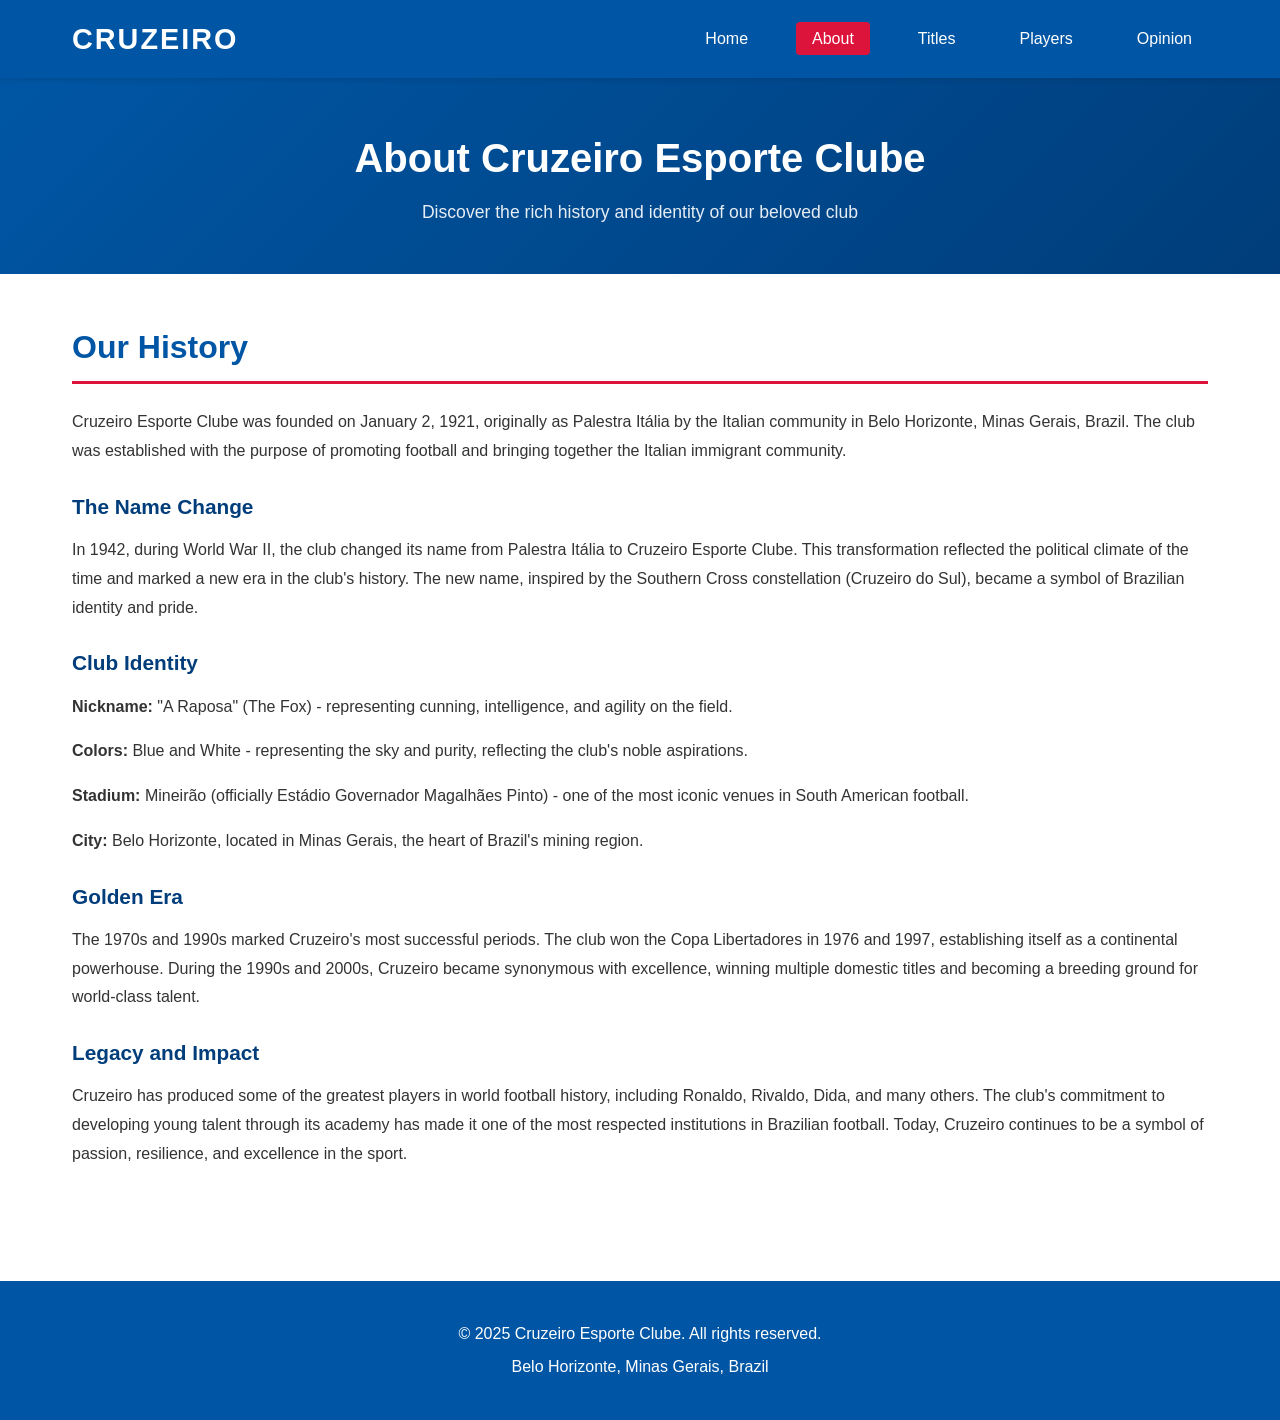
==== about.html @ c29976f2 "Initial commit: Cruzeiro Esporte Clube website" ====
<!DOCTYPE html>
<html lang="en">
<head>
    <meta charset="UTF-8">
    <meta name="viewport" content="width=device-width, initial-scale=1.0">
    <title>About - Cruzeiro Esporte Clube</title>
    <link rel="stylesheet" href="styles.css">
</head>
<body>
    <nav class="navbar">
        <div class="nav-container">
            <div class="logo">
                <h1>CRUZEIRO</h1>
            </div>
            <ul class="nav-menu">
                <li><a href="index.html" class="nav-link">Home</a></li>
                <li><a href="about.html" class="nav-link active">About</a></li>
                <li><a href="titles.html" class="nav-link">Titles</a></li>
                <li><a href="players.html" class="nav-link">Players</a></li>
                <li><a href="opinion.html" class="nav-link">Opinion</a></li>
            </ul>
        </div>
    </nav>

    <section class="page-header">
        <h1>About Cruzeiro Esporte Clube</h1>
        <p>Discover the rich history and identity of our beloved club</p>
    </section>

    <section class="content-section">
        <div class="content-wrapper">
            <h2>Our History</h2>
            <p>Cruzeiro Esporte Clube was founded on January 2, 1921, originally as Palestra Itália by the Italian community in Belo Horizonte, Minas Gerais, Brazil. The club was established with the purpose of promoting football and bringing together the Italian immigrant community.</p>
            
            <h3>The Name Change</h3>
            <p>In 1942, during World War II, the club changed its name from Palestra Itália to Cruzeiro Esporte Clube. This transformation reflected the political climate of the time and marked a new era in the club's history. The new name, inspired by the Southern Cross constellation (Cruzeiro do Sul), became a symbol of Brazilian identity and pride.</p>
            
            <h3>Club Identity</h3>
            <p><strong>Nickname:</strong> "A Raposa" (The Fox) - representing cunning, intelligence, and agility on the field.</p>
            <p><strong>Colors:</strong> Blue and White - representing the sky and purity, reflecting the club's noble aspirations.</p>
            <p><strong>Stadium:</strong> Mineirão (officially Estádio Governador Magalhães Pinto) - one of the most iconic venues in South American football.</p>
            <p><strong>City:</strong> Belo Horizonte, located in Minas Gerais, the heart of Brazil's mining region.</p>
            
            <h3>Golden Era</h3>
            <p>The 1970s and 1990s marked Cruzeiro's most successful periods. The club won the Copa Libertadores in 1976 and 1997, establishing itself as a continental powerhouse. During the 1990s and 2000s, Cruzeiro became synonymous with excellence, winning multiple domestic titles and becoming a breeding ground for world-class talent.</p>
            
            <h3>Legacy and Impact</h3>
            <p>Cruzeiro has produced some of the greatest players in world football history, including Ronaldo, Rivaldo, Dida, and many others. The club's commitment to developing young talent through its academy has made it one of the most respected institutions in Brazilian football. Today, Cruzeiro continues to be a symbol of passion, resilience, and excellence in the sport.</p>
        </div>
    </section>

    <footer class="footer">
        <p>&copy; 2025 Cruzeiro Esporte Clube. All rights reserved.</p>
        <p>Belo Horizonte, Minas Gerais, Brazil</p>
    </footer>
</body>
</html>
---- styles.css ----
/* ========================================
   CRUZEIRO ESPORTE CLUBE - STYLESHEET
   ======================================== */

* {
    margin: 0;
    padding: 0;
    box-sizing: border-box;
}

:root {
    --primary-blue: #0056A4;
    --secondary-blue: #003D7A;
    --accent-red: #DC143C;
    --white: #FFFFFF;
    --light-gray: #F5F5F5;
    --dark-gray: #333333;
    --text-color: #333333;
    --border-color: #E0E0E0;
}

/* ========================================
   GENERAL STYLES
   ======================================== */

html {
    scroll-behavior: smooth;
}

body {
    font-family: 'Segoe UI', Tahoma, Geneva, Verdana, sans-serif;
    line-height: 1.6;
    color: var(--text-color);
    background-color: var(--white);
}

a {
    text-decoration: none;
    color: inherit;
    transition: all 0.3s ease;
}

/* ========================================
   NAVIGATION BAR
   ======================================== */

.navbar {
    background-color: var(--primary-blue);
    padding: 1rem 0;
    position: sticky;
    top: 0;
    z-index: 100;
    box-shadow: 0 2px 5px rgba(0, 0, 0, 0.1);
}

.nav-container {
    max-width: 1200px;
    margin: 0 auto;
    padding: 0 2rem;
    display: flex;
    justify-content: space-between;
    align-items: center;
}

.logo h1 {
    color: var(--white);
    font-size: 1.8rem;
    font-weight: bold;
    letter-spacing: 2px;
}

.nav-menu {
    display: flex;
    list-style: none;
    gap: 2rem;
}

.nav-link {
    color: var(--white);
    font-weight: 500;
    padding: 0.5rem 1rem;
    border-radius: 4px;
    transition: background-color 0.3s ease;
}

.nav-link:hover,
.nav-link.active {
    background-color: var(--accent-red);
    color: var(--white);
}

/* ========================================
   HERO SECTION
   ======================================== */

.hero {
    display: flex;
    align-items: center;
    justify-content: space-between;
    max-width: 1200px;
    margin: 0 auto;
    padding: 4rem 2rem;
    gap: 3rem;
}

.hero-content {
    flex: 1;
}

.hero-content h2 {
    font-size: 2.5rem;
    color: var(--primary-blue);
    margin-bottom: 0.5rem;
    font-weight: bold;
}

.tagline {
    font-size: 1.3rem;
    color: var(--accent-red);
    font-weight: 600;
    margin-bottom: 1rem;
}

.description {
    font-size: 1rem;
    color: var(--text-color);
    margin-bottom: 2rem;
    line-height: 1.8;
}

.cta-buttons {
    display: flex;
    gap: 1rem;
    flex-wrap: wrap;
}

.btn {
    padding: 0.8rem 1.5rem;
    font-size: 1rem;
    border-radius: 4px;
    font-weight: 600;
    cursor: pointer;
    transition: all 0.3s ease;
    display: inline-block;
}

.btn-primary {
    background-color: var(--primary-blue);
    color: var(--white);
}

.btn-primary:hover {
    background-color: var(--secondary-blue);
    transform: translateY(-2px);
    box-shadow: 0 4px 8px rgba(0, 86, 164, 0.3);
}

.btn-secondary {
    background-color: var(--accent-red);
    color: var(--white);
}

.btn-secondary:hover {
    background-color: #B01030;
    transform: translateY(-2px);
    box-shadow: 0 4px 8px rgba(220, 20, 60, 0.3);
}

.hero-image {
    flex: 1;
    text-align: center;
}

.hero-image img {
    max-width: 100%;
    height: auto;
    border-radius: 8px;
    box-shadow: 0 4px 15px rgba(0, 0, 0, 0.1);
}

/* ========================================
   HIGHLIGHTS SECTION
   ======================================== */

.highlights {
    background-color: var(--light-gray);
    padding: 3rem 2rem;
    display: grid;
    grid-template-columns: repeat(auto-fit, minmax(250px, 1fr));
    gap: 2rem;
    max-width: 1200px;
    margin: 0 auto;
}

.highlight-card {
    background-color: var(--white);
    padding: 2rem;
    border-radius: 8px;
    box-shadow: 0 2px 8px rgba(0, 0, 0, 0.1);
    text-align: center;
    border-top: 4px solid var(--primary-blue);
    transition: transform 0.3s ease;
}

.highlight-card:hover {
    transform: translateY(-5px);
}

.highlight-card h3 {
    color: var(--primary-blue);
    font-size: 1.3rem;
    margin-bottom: 1rem;
}

.highlight-card p {
    color: var(--text-color);
    line-height: 1.6;
}

/* ========================================
   PAGE HEADER
   ======================================== */

.page-header {
    background: linear-gradient(135deg, var(--primary-blue) 0%, var(--secondary-blue) 100%);
    color: var(--white);
    padding: 3rem 2rem;
    text-align: center;
}

.page-header h1 {
    font-size: 2.5rem;
    margin-bottom: 0.5rem;
}

.page-header p {
    font-size: 1.1rem;
    opacity: 0.9;
}

/* ========================================
   CONTENT SECTION
   ======================================== */

.content-section {
    max-width: 1200px;
    margin: 0 auto;
    padding: 3rem 2rem;
}

.content-wrapper {
    background-color: var(--white);
}

.content-wrapper h2 {
    color: var(--primary-blue);
    font-size: 2rem;
    margin-bottom: 1.5rem;
    border-bottom: 3px solid var(--accent-red);
    padding-bottom: 0.5rem;
}

.content-wrapper h3 {
    color: var(--secondary-blue);
    font-size: 1.3rem;
    margin-top: 1.5rem;
    margin-bottom: 0.8rem;
}

.content-wrapper p {
    color: var(--text-color);
    line-height: 1.8;
    margin-bottom: 1rem;
}

/* ========================================
   TITLES PAGE STYLES
   ======================================== */

.titles-container {
    display: grid;
    grid-template-columns: repeat(auto-fit, minmax(300px, 1fr));
    gap: 2rem;
    margin: 2rem 0;
}

.title-category {
    background-color: var(--light-gray);
    padding: 2rem;
    border-radius: 8px;
    border-left: 5px solid var(--primary-blue);
}

.title-category h3 {
    color: var(--primary-blue);
    margin-bottom: 1rem;
}

.title-list {
    list-style: none;
    margin-bottom: 1rem;
}

.title-list li {
    background-color: var(--white);
    padding: 0.8rem;
    margin-bottom: 0.5rem;
    border-radius: 4px;
    color: var(--text-color);
    font-weight: 500;
    border-left: 3px solid var(--accent-red);
    padding-left: 1rem;
}

.title-count {
    font-weight: bold;
    color: var(--accent-red);
    font-size: 1.1rem;
}

.achievement-highlight {
    background-color: var(--primary-blue);
    color: var(--white);
    padding: 2rem;
    border-radius: 8px;
    margin-top: 2rem;
}

.achievement-highlight h3 {
    color: var(--white);
    margin-bottom: 1rem;
}

.achievement-highlight p {
    color: var(--white);
    line-height: 1.8;
}

/* ========================================
   PLAYERS PAGE STYLES
   ======================================== */

.players-grid {
    display: grid;
    grid-template-columns: repeat(auto-fit, minmax(300px, 1fr));
    gap: 2rem;
    margin: 2rem 0;
}

.player-card {
    background-color: var(--light-gray);
    border-radius: 8px;
    overflow: hidden;
    box-shadow: 0 2px 8px rgba(0, 0, 0, 0.1);
    transition: transform 0.3s ease, box-shadow 0.3s ease;
}

.player-card:hover {
    transform: translateY(-5px);
    box-shadow: 0 4px 12px rgba(0, 86, 164, 0.2);
}

.player-header {
    background-color: var(--primary-blue);
    color: var(--white);
    padding: 1.5rem;
    display: flex;
    justify-content: space-between;
    align-items: center;
}

.player-header h3 {
    color: var(--white);
    margin: 0;
    font-size: 1.3rem;
}

.position {
    background-color: var(--accent-red);
    padding: 0.4rem 0.8rem;
    border-radius: 20px;
    font-size: 0.85rem;
    font-weight: 600;
}

.player-body {
    padding: 1.5rem;
}

.player-description {
    color: var(--text-color);
    line-height: 1.7;
}

.squad-note {
    background-color: var(--accent-red);
    color: var(--white);
    padding: 1.5rem;
    border-radius: 8px;
    margin-top: 2rem;
    text-align: center;
}

/* ========================================
   OPINION PAGE STYLES
   ======================================== */

.opinion-content {
    background-color: var(--light-gray);
    padding: 3rem;
    border-radius: 8px;
}

.opinion-box {
    background-color: var(--white);
    padding: 2rem;
    border-radius: 8px;
    border-left: 5px solid var(--primary-blue);
}

.opinion-box h2 {
    color: var(--primary-blue);
    font-size: 1.8rem;
    margin-bottom: 1.5rem;
}

.opinion-box h3 {
    color: var(--secondary-blue);
    font-size: 1.2rem;
    margin-top: 1.5rem;
    margin-bottom: 0.8rem;
}

.opinion-box p {
    color: var(--text-color);
    line-height: 1.8;
    margin-bottom: 1rem;
    text-align: justify;
}

/* ========================================
   FOOTER
   ======================================== */

.footer {
    background-color: var(--primary-blue);
    color: var(--white);
    text-align: center;
    padding: 2rem;
    margin-top: 3rem;
}

.footer p {
    margin: 0.5rem 0;
}

/* ========================================
   RESPONSIVE DESIGN
   ======================================== */

@media (max-width: 768px) {
    .nav-menu {
        gap: 1rem;
    }

    .nav-link {
        padding: 0.4rem 0.8rem;
        font-size: 0.9rem;
    }

    .hero {
        flex-direction: column;
        padding: 2rem 1rem;
    }

    .hero-content h2 {
        font-size: 1.8rem;
    }

    .cta-buttons {
        flex-direction: column;
    }

    .btn {
        width: 100%;
        text-align: center;
    }

    .page-header h1 {
        font-size: 1.8rem;
    }

    .content-section {
        padding: 2rem 1rem;
    }

    .opinion-content {
        padding: 1rem;
    }

    .opinion-box {
        padding: 1.5rem;
    }

    .titles-container,
    .players-grid {
        grid-template-columns: 1fr;
    }
}

@media (max-width: 480px) {
    .nav-container {
        padding: 0 1rem;
        flex-direction: column;
        gap: 1rem;
    }

    .logo h1 {
        font-size: 1.3rem;
    }

    .nav-menu {
        flex-direction: column;
        gap: 0.5rem;
        width: 100%;
    }

    .nav-link {
        display: block;
        text-align: center;
        padding: 0.6rem;
    }

    .hero-content h2 {
        font-size: 1.5rem;
    }

    .tagline {
        font-size: 1rem;
    }

    .description {
        font-size: 0.9rem;
    }

    .page-header h1 {
        font-size: 1.5rem;
    }

    .page-header p {
        font-size: 0.9rem;
    }

    .content-wrapper h2 {
        font-size: 1.5rem;
    }

    .content-wrapper h3 {
        font-size: 1.1rem;
    }

    .player-header {
        flex-direction: column;
        align-items: flex-start;
        gap: 0.5rem;
    }

    .highlights {
        grid-template-columns: 1fr;
        gap: 1rem;
    }
}
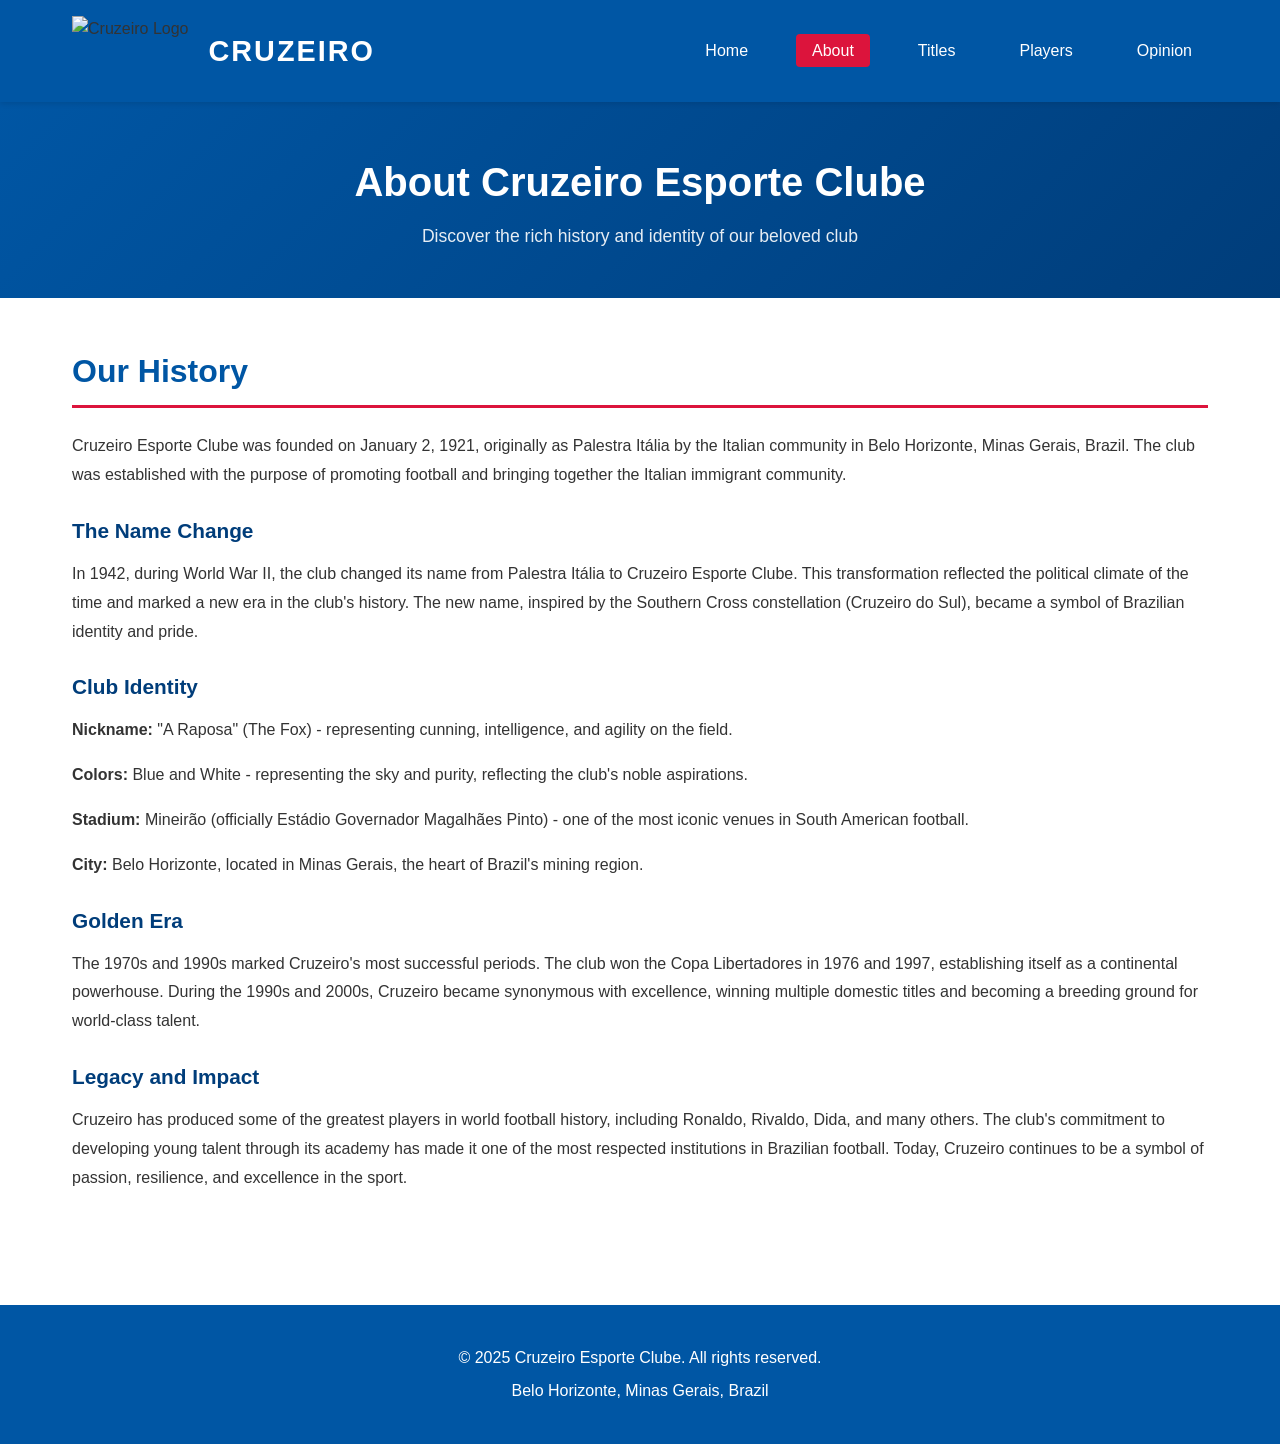
==== commit 5ab2d979: "Add Cruzeiro logo to navbar and fix image paths" ====
--- a/about.html
+++ b/about.html
@@ -10,6 +10,7 @@
     <nav class="navbar">
         <div class="nav-container">
             <div class="logo">
+	<img src="images/cruzeiro_logo.png" alt="Cruzeiro Logo" class="logo-img">
                 <h1>CRUZEIRO</h1>
             </div>
             <ul class="nav-menu">
--- a/styles.css
+++ b/styles.css
@@ -62,6 +62,18 @@
     align-items: center;
 }
 
+.logo {
+    display: flex;
+    align-items: center;
+}
+
+.logo-img {
+    height: 70px;
+    width: auto;
+    margin-right: 20px;
+    display: block;	
+}
+
 .logo h1 {
     color: var(--white);
     font-size: 1.8rem;
